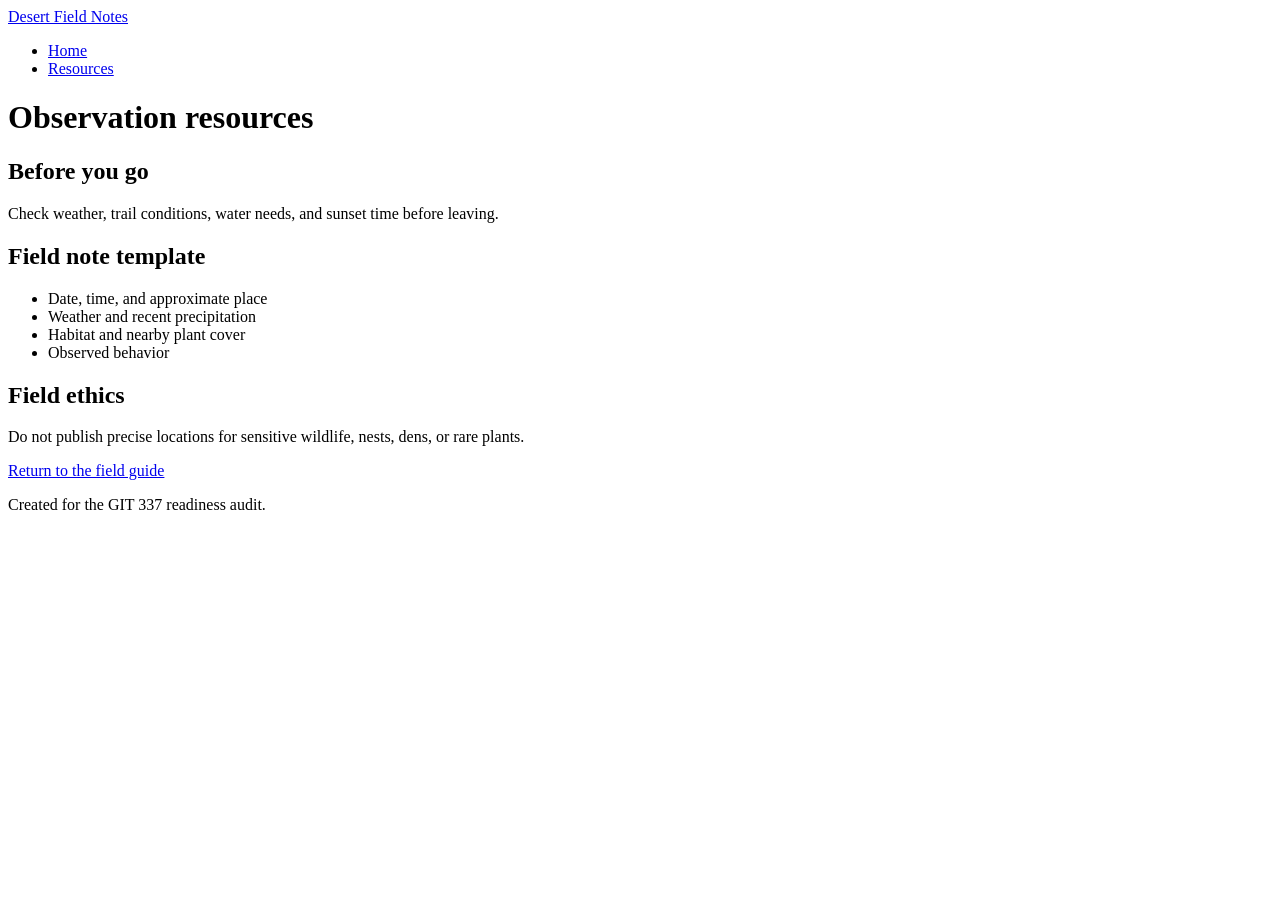
==== pages/resources.html @ 06523ef3 "Initial commit" ====
<!doctype html>
<html lang="en">
  <head>
    <meta charset="utf-8">
    <meta name="viewport" content="width=device-width, initial-scale=1">
    <title>Resources | Desert Field Notes</title>
    <link rel="stylesheet" href="css/styles.css">
  </head>
  <body>
    <header class="site-header">
      <a class="site-name" href="index.html">Desert Field Notes</a>
      <nav aria-label="Primary navigation">
        <ul class="nav-list">
          <li><a href="index.html">Home</a></li>
          <li><a href="resources.html">Resources</a></li>
        </ul>
      </nav>
    </header>

    <main>
      <h1>Observation resources</h1>
      <section>
        <h2>Before you go</h2>
        <p>Check weather, trail conditions, water needs, and sunset time before leaving.</p>
      </section>

      <section id="notes">
        <h2>Field note template</h2>
        <ul>
          <li>Date, time, and approximate place</li>
          <li>Weather and recent precipitation</li>
          <li>Habitat and nearby plant cover</li>
          <li>Observed behavior</li>
        </ul>
      </section>

      <section id="ethics">
        <h2>Field ethics</h2>
        <p>Do not publish precise locations for sensitive wildlife, nests, dens, or rare plants.</p>
        <a class="button" href="../index.html">Return to the field guide</a>
      </section>
    </main>

    <footer>
      <p>Created for the GIT 337 readiness audit.</p>
    </footer>
  </body>
</html>
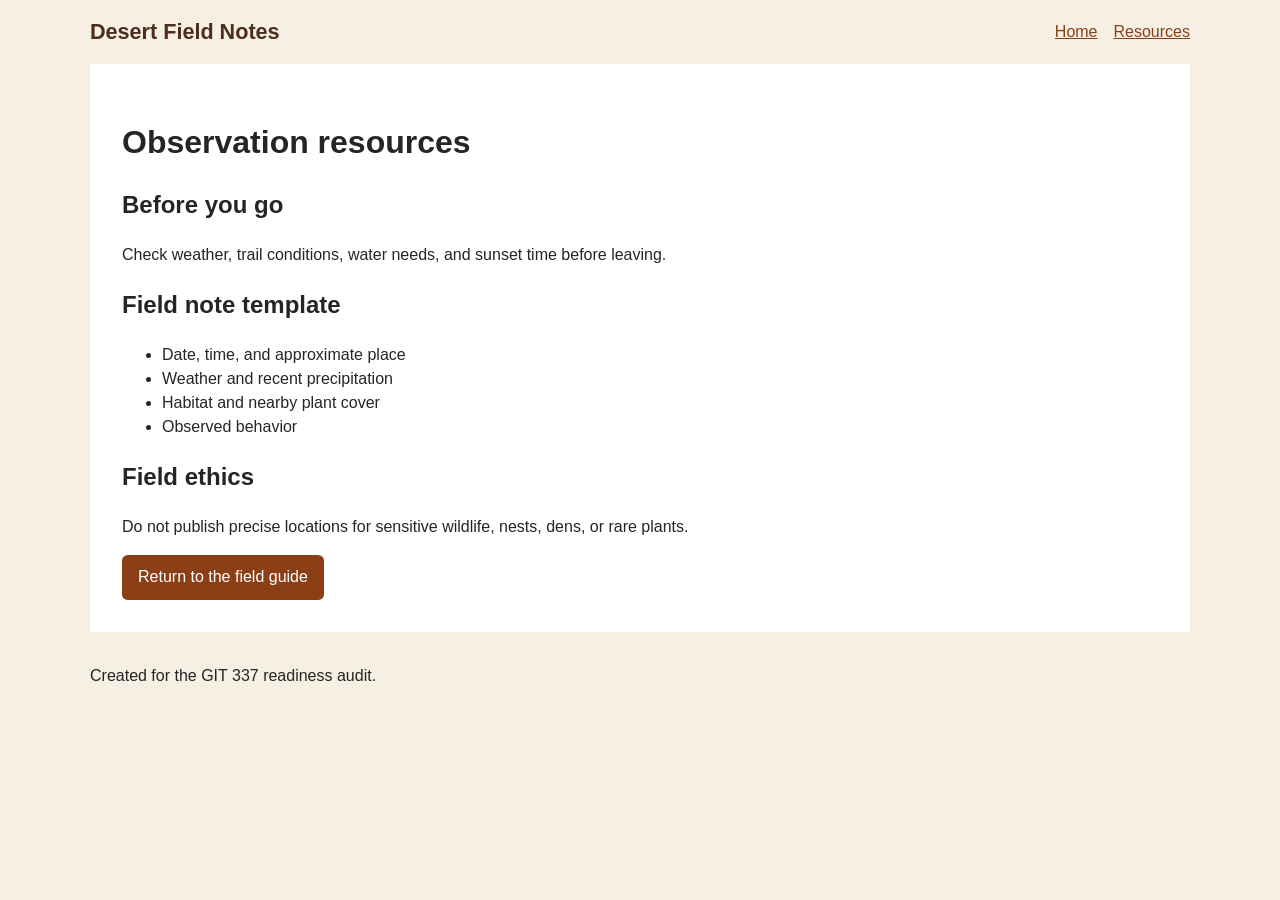
==== commit 12e7b1e2: "Update resources.html Repaired stylesheet link" ====
--- a/pages/resources.html
+++ b/pages/resources.html
@@ -4,14 +4,14 @@
     <meta charset="utf-8">
     <meta name="viewport" content="width=device-width, initial-scale=1">
     <title>Resources | Desert Field Notes</title>
-    <link rel="stylesheet" href="css/styles.css">
+    <link rel="stylesheet" href="../css/styles.css">
   </head>
   <body>
     <header class="site-header">
-      <a class="site-name" href="index.html">Desert Field Notes</a>
+      <a class="site-name" href="../index.html">Desert Field Notes</a>
       <nav aria-label="Primary navigation">
         <ul class="nav-list">
-          <li><a href="index.html">Home</a></li>
+          <li><a href="../index.html">Home</a></li>
           <li><a href="resources.html">Resources</a></li>
         </ul>
       </nav>
--- a/css/styles.css
+++ b/css/styles.css
@@ -0,0 +1,115 @@
+* {
+  box-sizing: border-box;
+}
+
+body {
+  margin: 0;
+  color: #252525;
+  background: #f5efe4;
+  font-family: Arial, Helvetica, sans-serif;
+  line-height: 1.5;
+}
+
+a {
+  color: #8b3f16;
+}
+
+a:focus {
+  outline: none;
+}
+
+.site-header,
+main,
+footer {
+  width: 1100px;
+  margin-inline: auto;
+}
+
+.site-header {
+  display: flex;
+  align-items: center;
+  justify-content: space-between;
+  padding-block: 1rem;
+}
+
+.site-name {
+  color: #4b2e1d;
+  font-size: 1.35rem;
+  font-weight: 700;
+  text-decoration: none;
+}
+
+.nav-list {
+  display: flex;
+  gap: 1rem;
+  margin: 0;
+  padding: 0;
+  list-style: none;
+}
+
+main {
+  padding: 2rem;
+  background: #fff;
+}
+
+.lede {
+  max-width: 60ch;
+  font-size: 1.2rem;
+}
+
+.intro img {
+  display: block;
+  width: 100%;
+  max-width: 42rem;
+  height: auto;
+}
+
+.cards {
+  display: grid;
+  grid-template-columns: repeat(3, 360px);
+  gap: 1.25rem;
+  margin-top: 2rem;
+}
+
+.cards > h2 {
+  grid-column: 1 / -1;
+}
+
+.card {
+  padding: 1rem;
+  border: 1px solid #cbbba5;
+  border-radius: .5rem;
+  background: #fffaf2;
+}
+
+#featured-card {
+  background: #f4d7a1;
+}
+
+.featured {
+  background: #dce9d5;
+}
+
+.button {
+  display: inline-block;
+  padding: .65rem 1rem;
+  color: white;
+  background: #8b3f16;
+  border-radius: .35rem;
+  text-decoration: none;
+}
+
+footer {
+  padding-block: 1rem 2rem;
+}
+
+@media (min-width: 700px) and (max-width: 500px) {
+  .site-header {
+    flex-direction: column;
+    align-items: flex-start;
+  }
+
+  .cards {
+    grid-template-columns: 1fr;
+  }
+}
